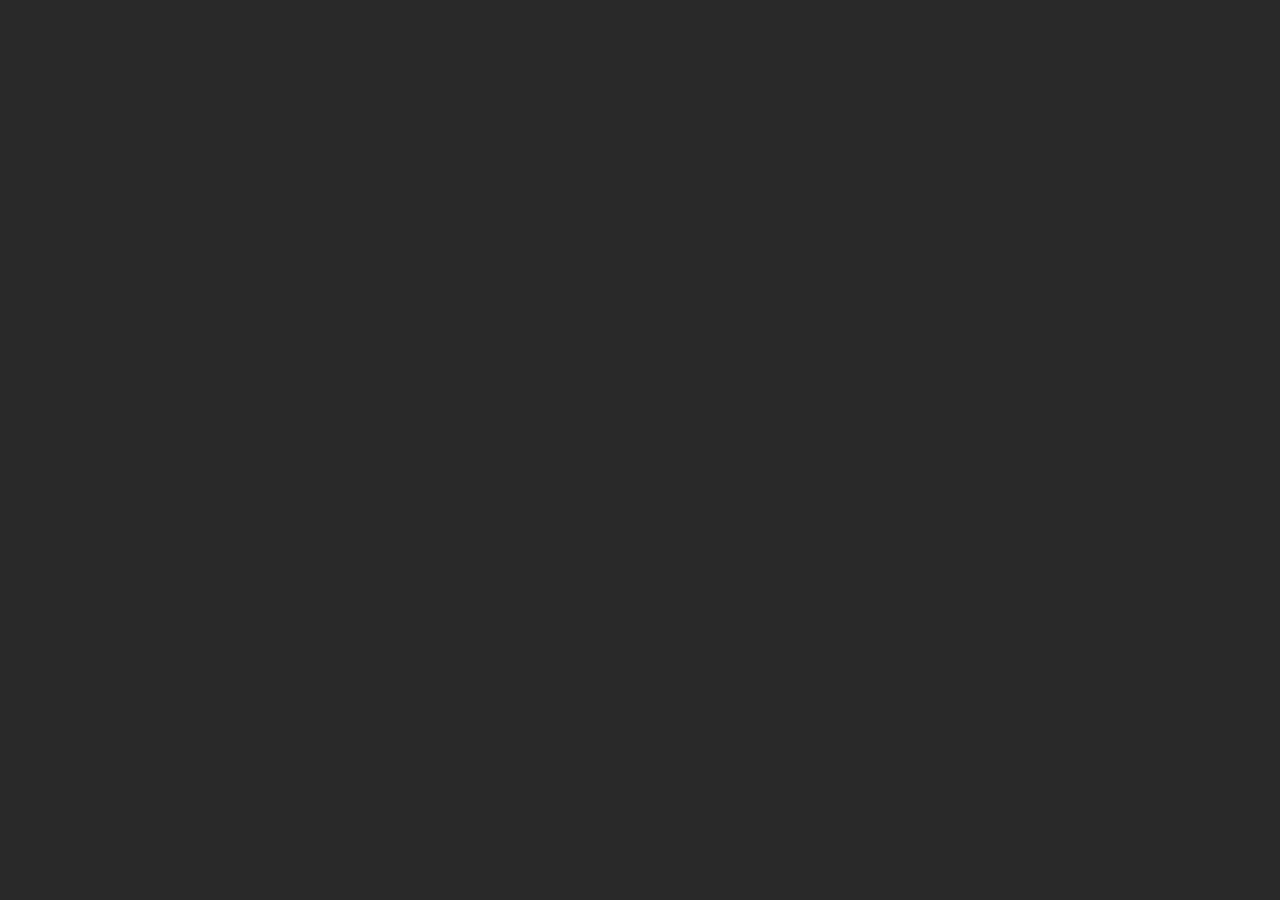
==== Figma 1/index.html @ 7f424818 "figma" ====
<!DOCTYPE html>
<html lang="en">
<head>
    <meta charset="UTF-8">
    <meta name="viewport" content="width=device-width, initial-scale=1.0">
    <link rel="stylesheet" href="style.css">
    <title>JS practics</title>
    <script src="app.js" defer></script>
</head>
<body>

</body>
</html>
---- Figma 1/style.css ----
*{
	padding: 0;
	margin: 0;
	border: 0;
}

*, *:before, *:after{
	-moz-box-sizing: border-box;
	-webkit-box-sizing: border-box;
	box-sizing: border-box;
}

:focus, :active{outline: none;}
a:focus, a:active{outline: none;}

nav,footer,header,aside{display: block;}

html, body{
    background-color: #292929;
	font-family: 'Courier New', Courier, monospace;
	height: 100%;
	width: 100%;
	font-style: 100%;
	line-height: 1;
	font-style: 14px;

}

input, button, textarea{font-family: inherit;}
input::-ms-clear{display:none;}
button{cursor: pointer;}
button::-moz-focus-inner{padding: 0;border: 0;}
a, a:visited{text-decoration: none;}
a:hover{text-decoration: none;}
ul li{list-style-type: none;}
img{vertical-align: top;}

h1,h2, h3, h4, h5, h6{font-style: inherit; font-weight: 400; text-align: center; color: #E6E6FA;}


p{font-style: inherit; font-weight: 400; text-align: center; color: #E6E6FA;line-height: 50px; font-size: 30px; }

.content{
	max-width: 960px;
	height: auto;
	margin: 0 auto;
	padding-top: 15%;
	overflow: none;
}

.btn {

	color: #292929;
	font-size: 30px;
	padding: 10px;
	background-color: #E6E6FA;
	border-radius: 20px;
	display: block;
	margin: 0 auto;
	margin-top: 20px;
}
.inp{
	display: block;
	margin: 0 auto;
	font-size: 40px;
	border-radius: 20px;
	text-align: center;
	background-color: #E6E6FA;
}
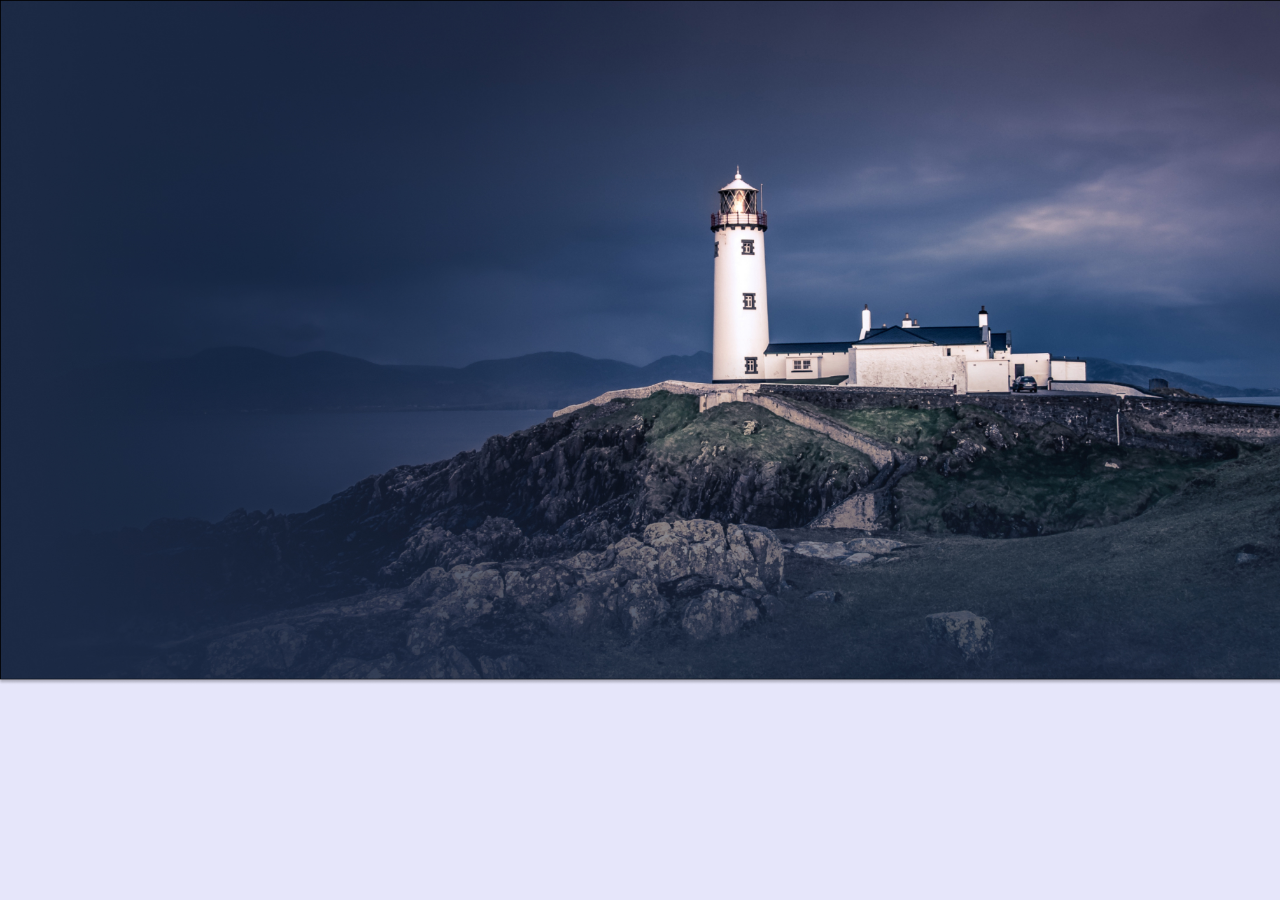
==== commit 621c0b30: "vetrstka" ====
--- a/Figma 1/index.html
+++ b/Figma 1/index.html
@@ -1,13 +1,17 @@
 <!DOCTYPE html>
 <html lang="en">
-<head>
-    <meta charset="UTF-8">
-    <meta name="viewport" content="width=device-width, initial-scale=1.0">
-    <link rel="stylesheet" href="style.css">
-    <title>JS practics</title>
-    <script src="app.js" defer></script>
-</head>
-<body>
-
-</body>
-</html>+  <head>
+    <meta charset="UTF-8" />
+    <meta name="viewport" content="width=device-width, initial-scale=1.0" />
+    <link rel="stylesheet" href="static/styles/style.css" />
+    <title>FIGMA 1.0</title>
+    <script src="/Figma 1/js/app.js" defer></script>
+  </head>
+  <body>
+    <div class="header">
+      <img src="../Figma 1/static/img/imgBackground 1.png" alt="">
+      <h1></h1>
+    </div>
+    </div>
+  </body>
+</html>
--- a/Figma 1/static/styles/style.css
+++ b/Figma 1/static/styles/style.css
@@ -0,0 +1,24 @@
+*{
+	margin: 0;
+	padding: 0;
+}
+body{
+	background-color: #E6E6FA;
+}
+
+.header{
+	width: fit-content;
+	position: relative;	
+	overflow: hidden;
+	
+}
+.header> img{
+	width: 105%;
+}
+h1{
+	position: absolute;
+	color: rgb(255, 255, 255);
+	font-size: 45px;
+	top: 0;
+	right: 20px;
+}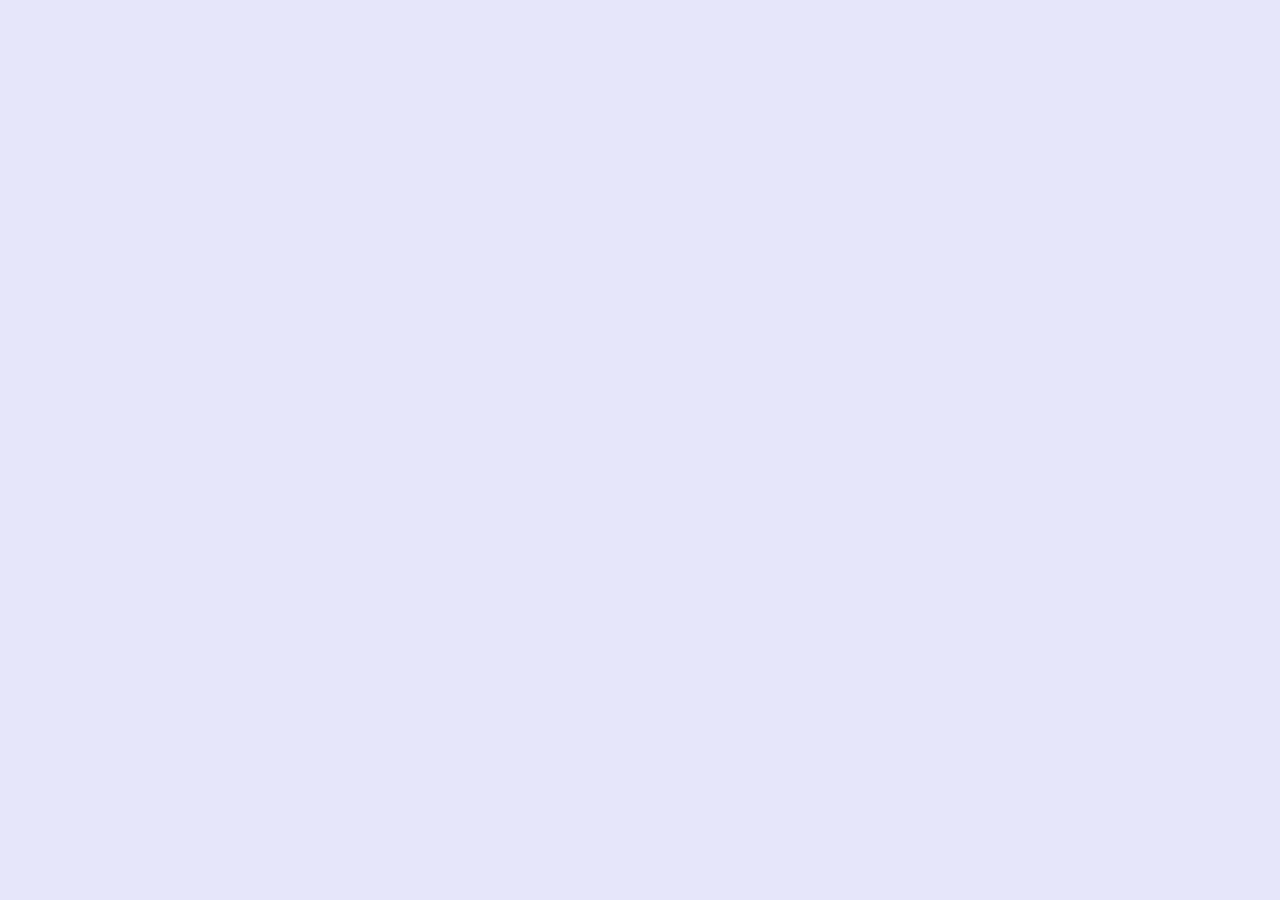
==== commit 9bed269e: "serv" ====
--- a/Figma 1/index.html
+++ b/Figma 1/index.html
@@ -8,10 +8,6 @@
     <script src="/Figma 1/js/app.js" defer></script>
   </head>
   <body>
-    <div class="header">
-      <img src="../Figma 1/static/img/imgBackground 1.png" alt="">
-      <h1></h1>
-    </div>
-    </div>
+  
   </body>
 </html>
--- a/Figma 1/static/styles/style.css
+++ b/Figma 1/static/styles/style.css
@@ -6,14 +6,15 @@
 	background-color: #E6E6FA;
 }
 
-.header{
-	width: fit-content;
+/* .header{
+	display: flex;
+	width: 100%;
 	position: relative;	
 	overflow: hidden;
 	
 }
 .header> img{
-	width: 105%;
+	width: 50%;
 }
 h1{
 	position: absolute;
@@ -21,4 +22,5 @@
 	font-size: 45px;
 	top: 0;
 	right: 20px;
-}+} */
+
